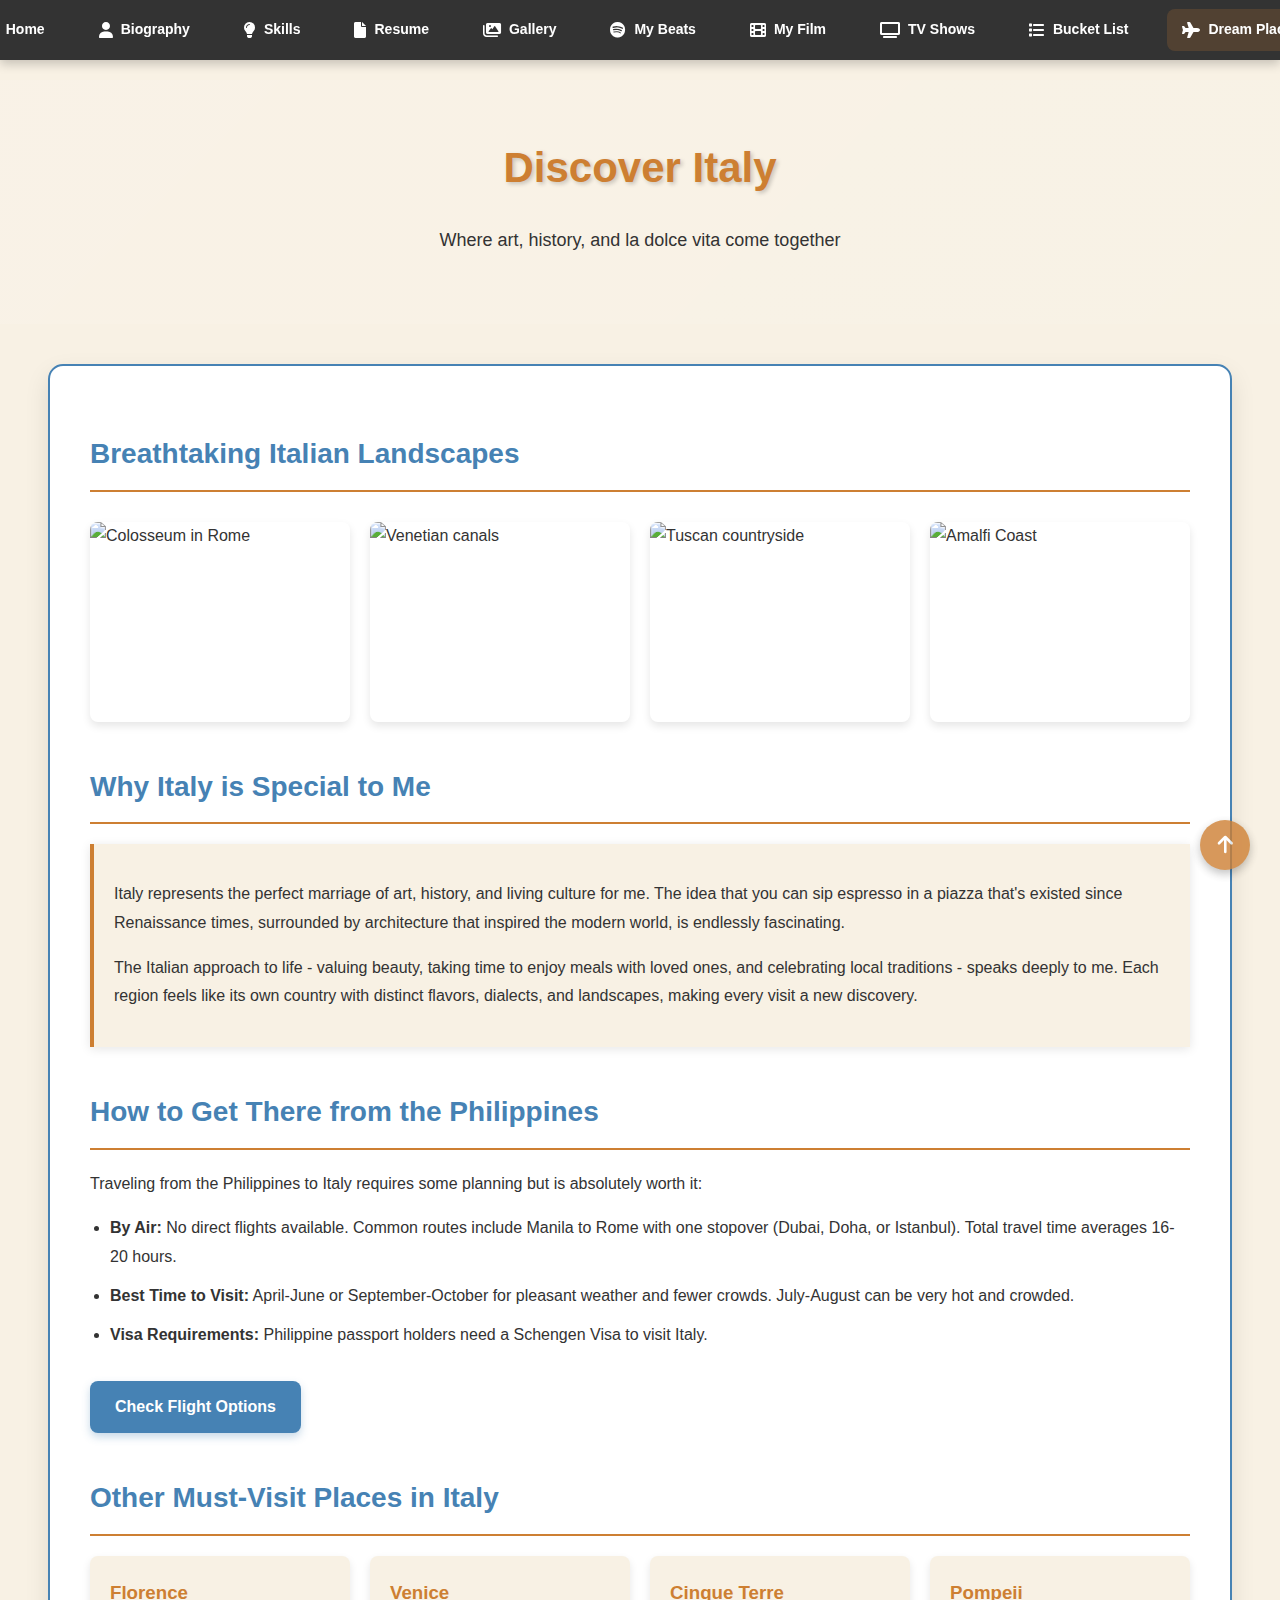
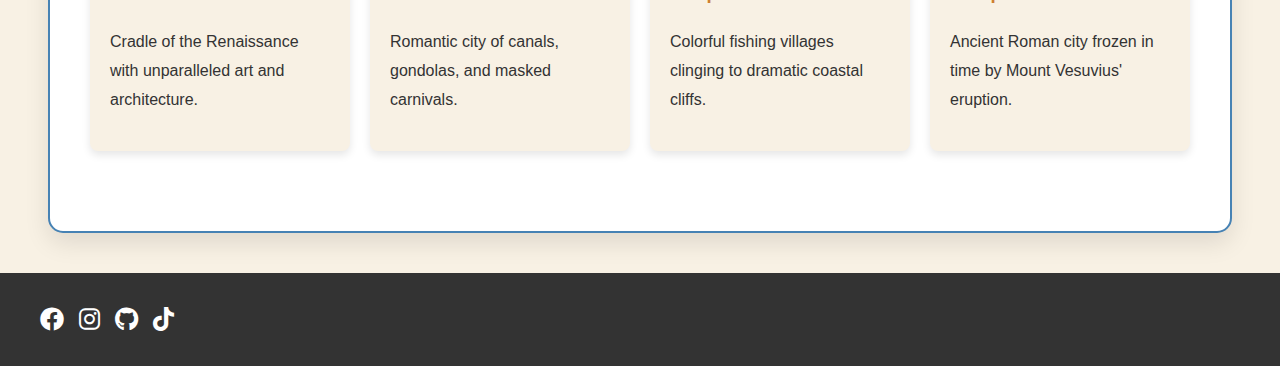
==== italy.html @ d4eb2ff1 "Add files via upload" ====
<!DOCTYPE html>
<html lang="en">
<head>
    <meta charset="UTF-8">
    <meta name="viewport" content="width=device-width, initial-scale=1.0">
    <title>Italy Travel Guide</title>
    <link rel="stylesheet" href="country.css">
    <link rel="stylesheet" href="https://cdnjs.cloudflare.com/ajax/libs/font-awesome/6.0.0-beta3/css/all.min.css">
</head>
<body>
    <nav class="main-nav">
        <div class="main-nav-container">
            <ul>
                <li><a href="https://saiqt07.github.io/website/"><i class="fa-solid fa-house"></i> Home</a></li>
                <li><a href="https://saiqt07.github.io/Bio/"><i class="fa-solid fa-user"></i> Biography</a></li>
                <li><a href="https://saiqt07.github.io/skills/"><i class="fa-solid fa-lightbulb"></i> Skills</a></li>
                <li><a href="https://saiqt07.github.io/Resume/"><i class="fa-solid fa-file"></i> Resume</a></li>
                <li><a href="https://saiqt07.github.io/photo-dump/"><i class="fa-solid fa-images"></i> Gallery</a></li>
                <li><a href="https://saiqt07.github.io/My-beats/"><i class="fa-brands fa-spotify"></i> My Beats</a></li>
                <li><a href="https://saiqt07.github.io/My-film/"><i class="fa-solid fa-film"></i> My Film</a></li>
                <li><a href="https://saiqt07.github.io/tv-shows/"><i class="fa-solid fa-tv"></i> TV Shows</a></li>
                <li><a href="https://saiqt07.github.io/bucket-list/"><i class="fas fa-list"></i> Bucket List</a></li>
                <li class="active"><a href="https://saiqt07.github.io/places/"><i class="fa-solid fa-plane"></i> Dream Places</a></li>
            </ul>
        </div>
    </nav>

    <header class="page-header">
        <h1>Discover Italy</h1>
        <p>Where art, history, and la dolce vita come together</p>
    </header>

    <main class="main-content">
        <section class="content-section">
            <h2>Breathtaking Italian Landscapes</h2>
            <div class="image-gallery">
                <img src="https://media.architecturaldigest.com/photos/55f9e1e89bff6eeb3a241b96/1:1/w_426,h_426,c_limit/dam-images-daily-2015-08-roman-colosseum-roman-colosseum-italy-545.jpg" alt="Colosseum in Rome">
                <img src="https://images.unsplash.com/photo-1533676802871-eca1ae998cd5?ixlib=rb-1.2.1&auto=format&fit=crop&w=600&q=80" alt="Venetian canals">
                <img src="https://images.unsplash.com/photo-1498307833015-e7b400441eb8?ixlib=rb-1.2.1&auto=format&fit=crop&w=600&q=80" alt="Tuscan countryside">
                <img src="https://images.unsplash.com/photo-1515859005217-8a1f08870f59?ixlib=rb-1.2.1&auto=format&fit=crop&w=600&q=80" alt="Amalfi Coast">
            </div>
        </section>

        <section class="content-section">
            <h2>Why Italy is Special to Me</h2>
            <div class="highlight-box">
                <p>Italy represents the perfect marriage of art, history, and living culture for me. The idea that you can sip espresso in a piazza that's existed since Renaissance times, surrounded by architecture that inspired the modern world, is endlessly fascinating.</p>
                <p>The Italian approach to life - valuing beauty, taking time to enjoy meals with loved ones, and celebrating local traditions - speaks deeply to me. Each region feels like its own country with distinct flavors, dialects, and landscapes, making every visit a new discovery.</p>
            </div>
        </section>

        <section class="content-section">
            <h2>How to Get There from the Philippines</h2>
            <p>Traveling from the Philippines to Italy requires some planning but is absolutely worth it:</p>
            <ul class="info-list">
                <li><strong>By Air:</strong> No direct flights available. Common routes include Manila to Rome with one stopover (Dubai, Doha, or Istanbul). Total travel time averages 16-20 hours.</li>
                <li><strong>Best Time to Visit:</strong> April-June or September-October for pleasant weather and fewer crowds. July-August can be very hot and crowded.</li>
                <li><strong>Visa Requirements:</strong> Philippine passport holders need a Schengen Visa to visit Italy.</li>
            </ul>
            <a href="#" class="action-button">Check Flight Options</a>
        </section>

        <!-- Other Places to Visit Section -->
        <section class="content-section">
            <h2>Other Must-Visit Places in Italy</h2>
            <div class="destination-grid">
                <div class="destination-card">
                    <h3>Florence</h3>
                    <p>Cradle of the Renaissance with unparalleled art and architecture.</p>
                </div>
                <div class="destination-card">
                    <h3>Venice</h3>
                    <p>Romantic city of canals, gondolas, and masked carnivals.</p>
                </div>
                <div class="destination-card">
                    <h3>Cinque Terre</h3>
                    <p>Colorful fishing villages clinging to dramatic coastal cliffs.</p>
                </div>
                <div class="destination-card">
                    <h3>Pompeii</h3>
                    <p>Ancient Roman city frozen in time by Mount Vesuvius' eruption.</p>
                </div>
            </div>
        </section>
    </main>
    <a href="#top" class="go-top-btn">
        <i class="fa-solid fa-arrow-up"></i>
    </a>

    <footer>
        <div class="footer-content">
            <div class="social-links">
                <a href="#" class="social-icon" aria-label="Facebook"><i class="fa-brands fa-facebook" aria-hidden="true"></i></a>
                <a href="#" class="social-icon" aria-label="Instagram"><i class="fa-brands fa-instagram" aria-hidden="true"></i></a>
                <a href="#" class="social-icon" aria-label="GitHub"><i class="fa-brands fa-github" aria-hidden="true"></i></a>
                <a href="#" class="social-icon" aria-label="TikTok"><i class="fa-brands fa-tiktok" aria-hidden="true"></i></a>
            </div>
        </div>
    </footer>
</body>
</html>
---- country.css ----
/* Base Styles */
body {
    font-family: 'Segoe UI', Verdana, sans-serif;
    background-color: #f8f1e4;
    margin: 0;
    padding: 0;
    color: #333333;
    line-height: 1.8;
    scroll-behavior: smooth;
}

.main-nav {
    background-color: #333333;
    height: 60px;
    width: 100%;
    position: sticky;
    top: 0;
    left: 0;
    right: 0;
    z-index: 100;
    box-shadow: 0 4px 10px rgba(0, 0, 0, 0.2);
    display: flex;
    justify-content: center;
    align-items: center;
}

.main-nav ul {
    list-style: none;
    margin: 0 auto;
    padding: 0 15px;
    display: flex;
    height: 100%;
    align-items: center;
    max-width: 100vw;
    overflow-x: auto;
    scrollbar-width: none;
    justify-content: center;
}

.main-nav ul::-webkit-scrollbar {
    display: none;
}

.main-nav li {
    margin: 0 12px;
    display: inline-flex;
    align-items: center;
    height: 100%;
    position: relative;
    flex-shrink: 0;
}

.main-nav a {
    color: white;
    text-decoration: none;
    font-size: 14px;
    font-weight: bold;
    padding: 8px 15px;
    border-radius: 8px;
    transition: all 0.3s ease;
    display: flex;
    align-items: center;
    white-space: nowrap;
}

.main-nav a:hover {
    background-color: #4682b4;
}

.main-nav i {
    margin-right: 8px;
    font-size: 16px;
}

.main-nav li.active a {
    background-color: rgba(205, 127, 50, 0.2);
}

.main-nav li.active::after {
    content: '';
    position: absolute;
    bottom: 10px;
    left: 15px;
    right: 15px;
    height: 3px;
}

/* Page Header */
.page-header {
    text-align: center;
    padding: 50px 20px;
    background-color: #f8f1e4;
    margin-top: 20px;
    position: relative;
    overflow: hidden;
}

.page-header::before {
    content: '';
    position: absolute;
    top: 0;
    left: 0;
    right: 0;
    bottom: 0;
    background: linear-gradient(135deg, rgba(255,255,255,0.1) 0%, rgba(255,255,255,0.05) 100%);
    z-index: 1;
}

.page-header h1 {
    color: #cd7f32;
    font-size: 42px;
    font-weight: bold;
    margin: 0;
    text-shadow: 2px 2px 4px rgba(0, 0, 0, 0.2);
    position: relative;
    z-index: 2;
}

.page-header p {
    color: #333333;
    font-size: 18px;
    position: relative;
    z-index: 2;
}

/* Main Content */
.main-content {
    max-width: 1100px;
    margin: 40px auto;
    background: white;
    padding: 40px;
    border-radius: 15px;
    box-shadow: 0 10px 25px rgba(0, 0, 0, 0.1);
    border: 2px solid #4682b4;
    transition: all 0.3s ease;
}

.main-content:hover {
    box-shadow: 0 15px 35px rgba(0, 0, 0, 0.15);
    transform: translateY(-5px);
}

.content-section {
    margin-bottom: 40px;
}

.content-section h2 {
    color: #4682b4;
    font-size: 28px;
    margin-bottom: 20px;
    border-bottom: 2px solid #cd7f32;
    padding-bottom: 10px;
}

/* Image Gallery */
.image-gallery {
    display: grid;
    grid-template-columns: repeat(auto-fill, minmax(250px, 1fr));
    gap: 20px;
    margin: 30px 0;
}

.image-gallery img {
    width: 100%;
    height: 200px;
    object-fit: cover;
    border-radius: 8px;
    transition: transform 0.3s ease;
    box-shadow: 0 4px 8px rgba(0, 0, 0, 0.1);
}

.image-gallery img:hover {
    transform: scale(1.05);
    box-shadow: 0 8px 16px rgba(0, 0, 0, 0.2);
}

/* Highlight Box */
.highlight-box {
    background-color: #f8f1e4;
    border-left: 4px solid #cd7f32;
    padding: 20px;
    margin: 20px 0;
    box-shadow: 0 2px 10px rgba(0, 0, 0, 0.1);
}

/* Info List */
.info-list {
    padding-left: 20px;
}

.info-list li {
    margin-bottom: 10px;
}

/* Action Button */
.action-button {
    display: inline-block;
    background-color: #4682b4;
    color: white;
    padding: 12px 25px;
    border-radius: 8px;
    text-decoration: none;
    font-weight: bold;
    margin-top: 15px;
    transition: all 0.3s ease;
    box-shadow: 0 4px 8px rgba(70, 130, 180, 0.3);
}

.action-button:hover {
    background-color: #3a6d99;
    transform: translateY(-2px);
    box-shadow: 0 6px 12px rgba(70, 130, 180, 0.4);
}

/* Destination Grid */
.destination-grid {
    display: grid;
    grid-template-columns: repeat(auto-fill, minmax(250px, 1fr));
    gap: 20px;
    margin-top: 20px;
}

.destination-card {
    background-color: #f8f1e4;
    padding: 20px;
    border-radius: 8px;
    box-shadow: 0 4px 8px rgba(0, 0, 0, 0.1);
    transition: all 0.3s ease;
}

.destination-card:hover {
    transform: translateY(-5px);
    box-shadow: 0 8px 16px rgba(0, 0, 0, 0.2);
}

.destination-card h3 {
    color: #cd7f32;
    margin-top: 0;
}

/* Footer Styles */
footer {
    background-color: #333333;
    color: #ffffff;
    padding: 25px 20px;
    margin-top: 40px;
}

.footer-content {
    display: flex;
    flex-wrap: wrap;
    justify-content: space-between;
    align-items: center;
    max-width: 1200px;
    margin: 0 auto;
    gap: 20px;
}

.social-links {
    display: flex;
    gap: 15px;
}

.social-icon {
    color: #ffffff;
    font-size: 1.5rem;
    transition: all 0.3s ease-in-out;
}

.social-icon:hover {
    color: #cd7f32;
    transform: scale(1.1);
}

/* Responsive Design */
@media (max-width: 1024px) {
    .main-nav ul {
        padding: 0 15px;
    }
}

@media (max-width: 768px) {
    .main-nav ul {
        flex-direction: column;
        align-items: stretch;
    }

    .main-nav li {
        margin: 5px 0;
        width: 100%;
        text-align: center;
    }

    .main-nav a {
        justify-content: center;
    }

    .page-header h1 {
        font-size: 32px;
    }

    .main-content {
        padding: 20px;
        margin: 20px 10px;
    }

    .image-gallery {
        grid-template-columns: repeat(auto-fill, minmax(200px, 1fr));
    }
}

@media (max-width: 480px) {
    .main-nav a {
        font-size: 13px;
        padding: 8px 12px;
    }

    .page-header h1 {
        font-size: 28px;
    }

    .destination-grid {
        grid-template-columns: 1fr;
    }
}
.go-top-btn {
    position: fixed;
    bottom: 30px;
    right: 30px;
    width: 50px;
    height: 50px;
    background-color: #cd7f32;
    color: white;
    border-radius: 50%;
    display: flex;
    justify-content: center;
    align-items: center;
    text-decoration: none;
    box-shadow: 0 4px 10px rgba(0, 0, 0, 0.3);
    transition: background-color 0.3s ease, transform 0.3s ease;
    opacity: 0.8;
    z-index: 99;
}

.go-top-btn:hover {
    background-color: #4682b4;
    transform: translateY(-5px);
    opacity: 1;
}

.go-top-btn i {
    font-size: 20px;
}
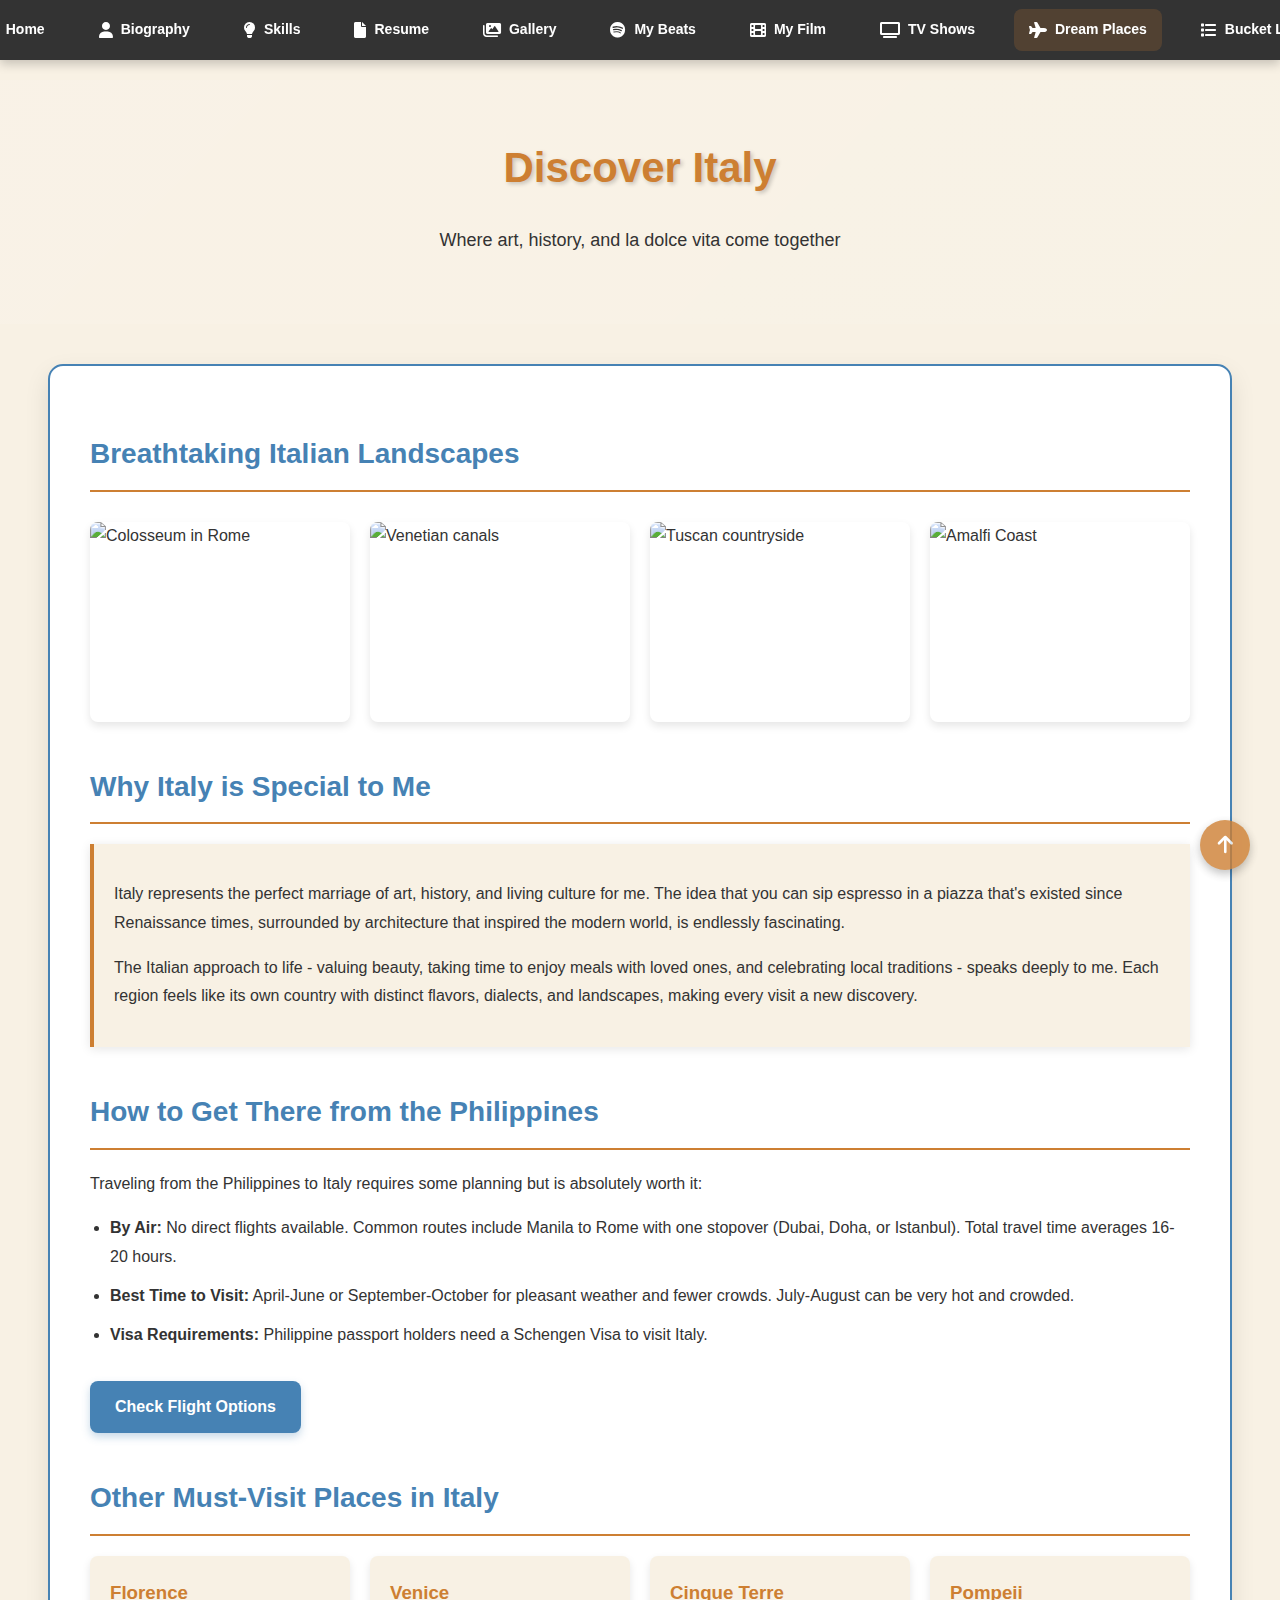
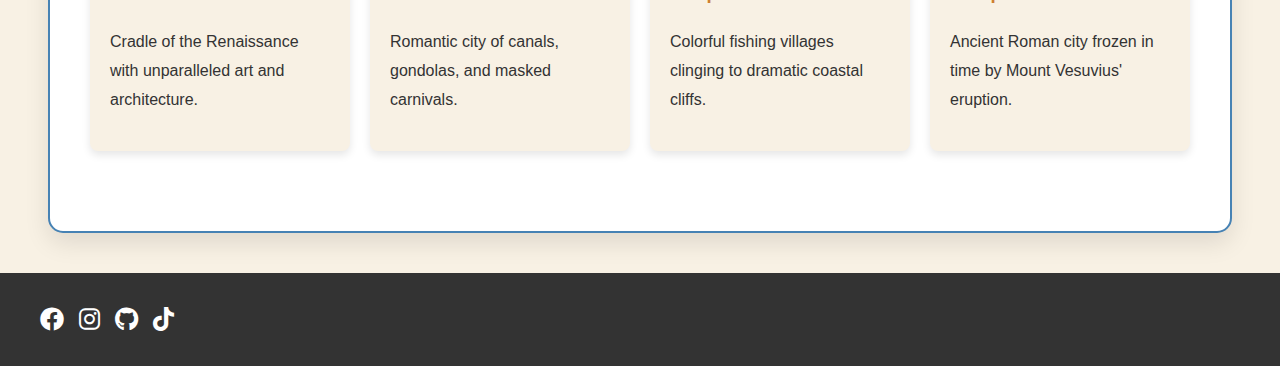
==== commit 3eedbe66: "Update italy.html" ====
--- a/italy.html
+++ b/italy.html
@@ -19,8 +19,8 @@
                 <li><a href="https://saiqt07.github.io/My-beats/"><i class="fa-brands fa-spotify"></i> My Beats</a></li>
                 <li><a href="https://saiqt07.github.io/My-film/"><i class="fa-solid fa-film"></i> My Film</a></li>
                 <li><a href="https://saiqt07.github.io/tv-shows/"><i class="fa-solid fa-tv"></i> TV Shows</a></li>
+                <li class="active"><a href="https://saiqt07.github.io/places/"><i class="fa-solid fa-plane"></i> Dream Places</a></li>
                 <li><a href="https://saiqt07.github.io/bucket-list/"><i class="fas fa-list"></i> Bucket List</a></li>
-                <li class="active"><a href="https://saiqt07.github.io/places/"><i class="fa-solid fa-plane"></i> Dream Places</a></li>
             </ul>
         </div>
     </nav>
@@ -98,4 +98,4 @@
         </div>
     </footer>
 </body>
-</html>+</html>
--- a/country.css
+++ b/country.css
@@ -1,6 +1,6 @@
 /* Base Styles */
 body {
-    font-family: 'Segoe UI', Verdana, sans-serif;
+    font-family: Verdana, sans-serif;
     background-color: #f8f1e4;
     margin: 0;
     padding: 0;
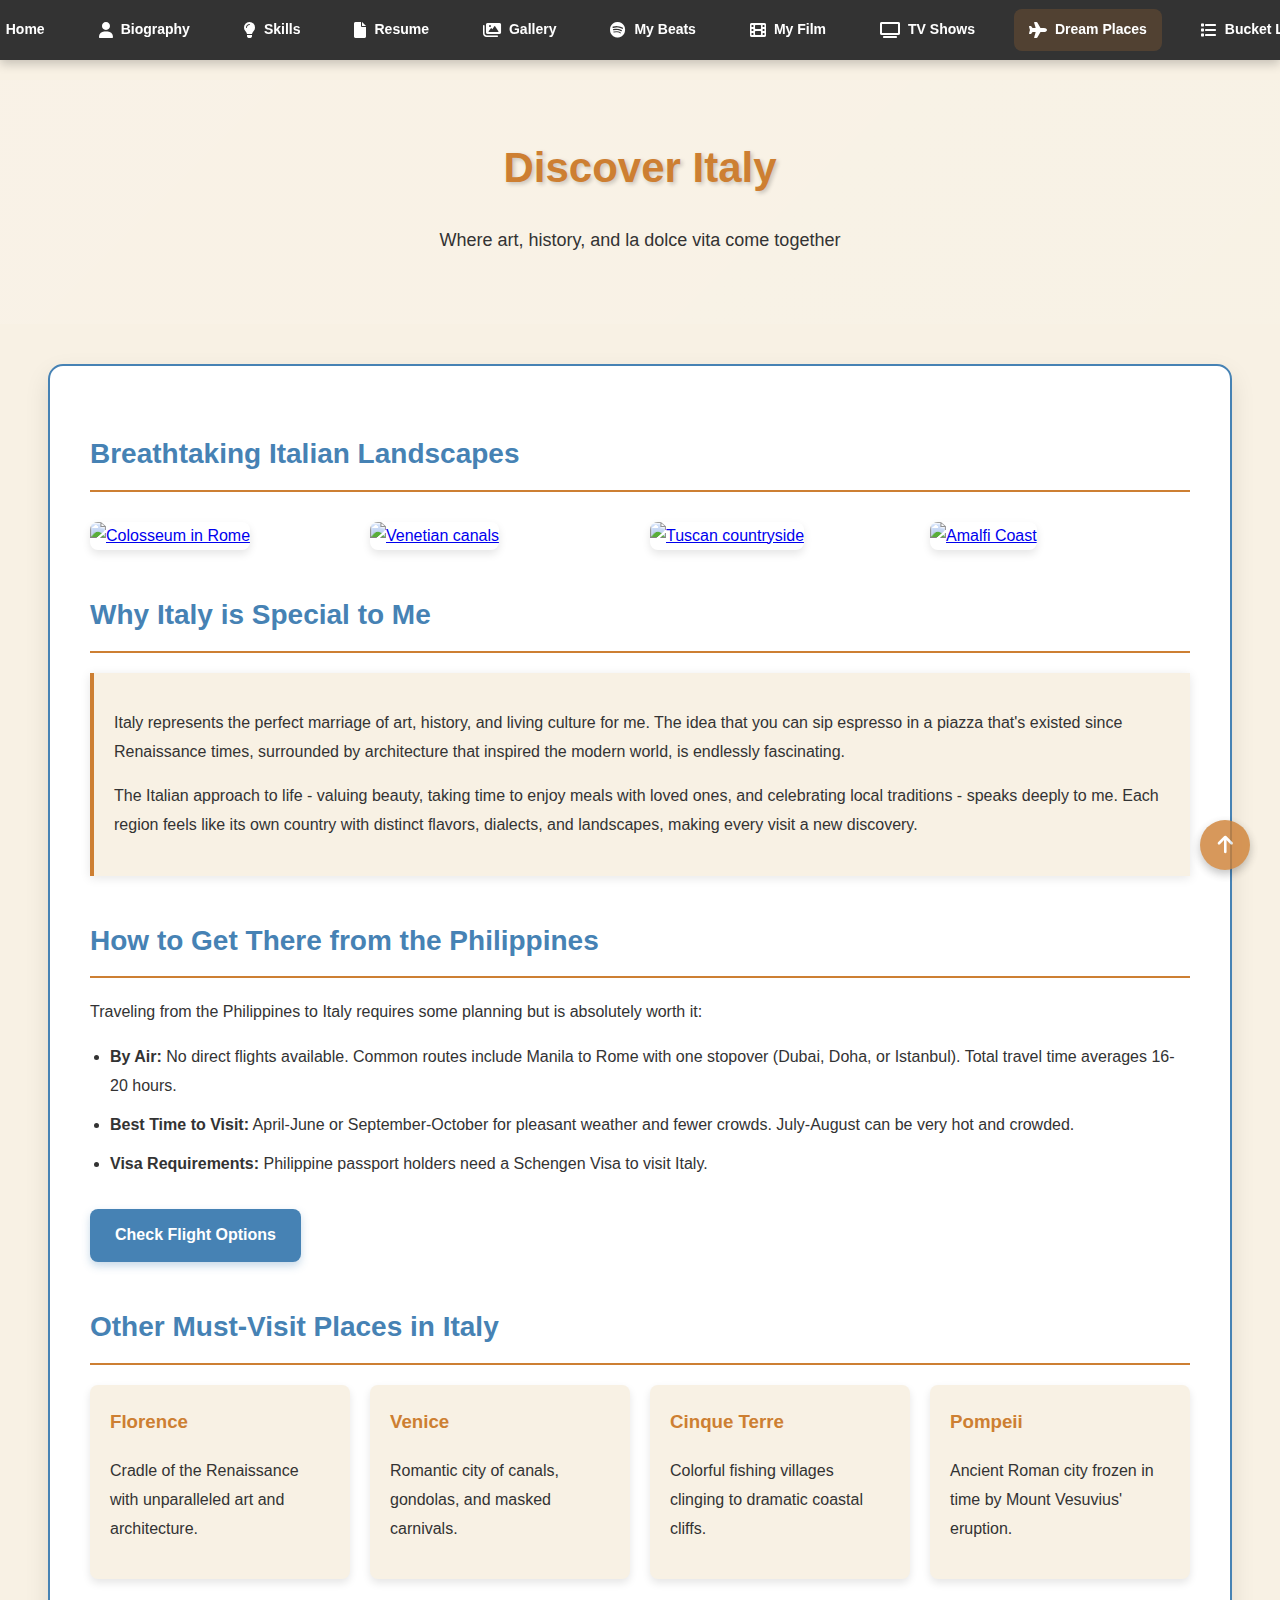
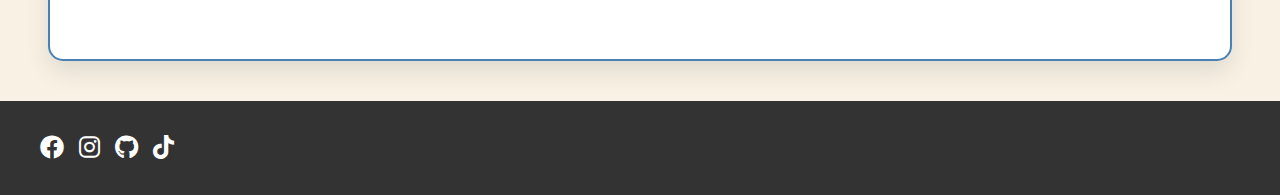
==== commit bd774183: "Add files via upload" ====
--- a/italy.html
+++ b/italy.html
@@ -34,10 +34,10 @@
         <section class="content-section">
             <h2>Breathtaking Italian Landscapes</h2>
             <div class="image-gallery">
-                <img src="https://media.architecturaldigest.com/photos/55f9e1e89bff6eeb3a241b96/1:1/w_426,h_426,c_limit/dam-images-daily-2015-08-roman-colosseum-roman-colosseum-italy-545.jpg" alt="Colosseum in Rome">
-                <img src="https://images.unsplash.com/photo-1533676802871-eca1ae998cd5?ixlib=rb-1.2.1&auto=format&fit=crop&w=600&q=80" alt="Venetian canals">
-                <img src="https://images.unsplash.com/photo-1498307833015-e7b400441eb8?ixlib=rb-1.2.1&auto=format&fit=crop&w=600&q=80" alt="Tuscan countryside">
-                <img src="https://images.unsplash.com/photo-1515859005217-8a1f08870f59?ixlib=rb-1.2.1&auto=format&fit=crop&w=600&q=80" alt="Amalfi Coast">
+                <a href="https://media.architecturaldigest.com/photos/55f9e1e89bff6eeb3a241b96/1:1/w_426,h_426,c_limit/dam-images-daily-2015-08-roman-colosseum-roman-colosseum-italy-545.jpg" target="output"><img src="https://media.architecturaldigest.com/photos/55f9e1e89bff6eeb3a241b96/1:1/w_426,h_426,c_limit/dam-images-daily-2015-08-roman-colosseum-roman-colosseum-italy-545.jpg" alt="Colosseum in Rome"></a>
+                <a href="https://images.unsplash.com/photo-1533676802871-eca1ae998cd5?ixlib=rb-1.2.1&auto=format&fit=crop&w=600&q=80" target="output"><img src="https://images.unsplash.com/photo-1533676802871-eca1ae998cd5?ixlib=rb-1.2.1&auto=format&fit=crop&w=600&q=80" alt="Venetian canals"></a>
+                <a href="https://images.unsplash.com/photo-1498307833015-e7b400441eb8?ixlib=rb-1.2.1&auto=format&fit=crop&w=600&q=80" target="output"><img src="https://images.unsplash.com/photo-1498307833015-e7b400441eb8?ixlib=rb-1.2.1&auto=format&fit=crop&w=600&q=80" alt="Tuscan countryside"></a>
+                <a href="https://images.unsplash.com/photo-1515859005217-8a1f08870f59?ixlib=rb-1.2.1&auto=format&fit=crop&w=600&q=80" target="output"><img src="https://images.unsplash.com/photo-1515859005217-8a1f08870f59?ixlib=rb-1.2.1&auto=format&fit=crop&w=600&q=80" alt="Amalfi Coast"></a>
             </div>
         </section>
 
@@ -98,4 +98,4 @@
         </div>
     </footer>
 </body>
-</html>
+</html>